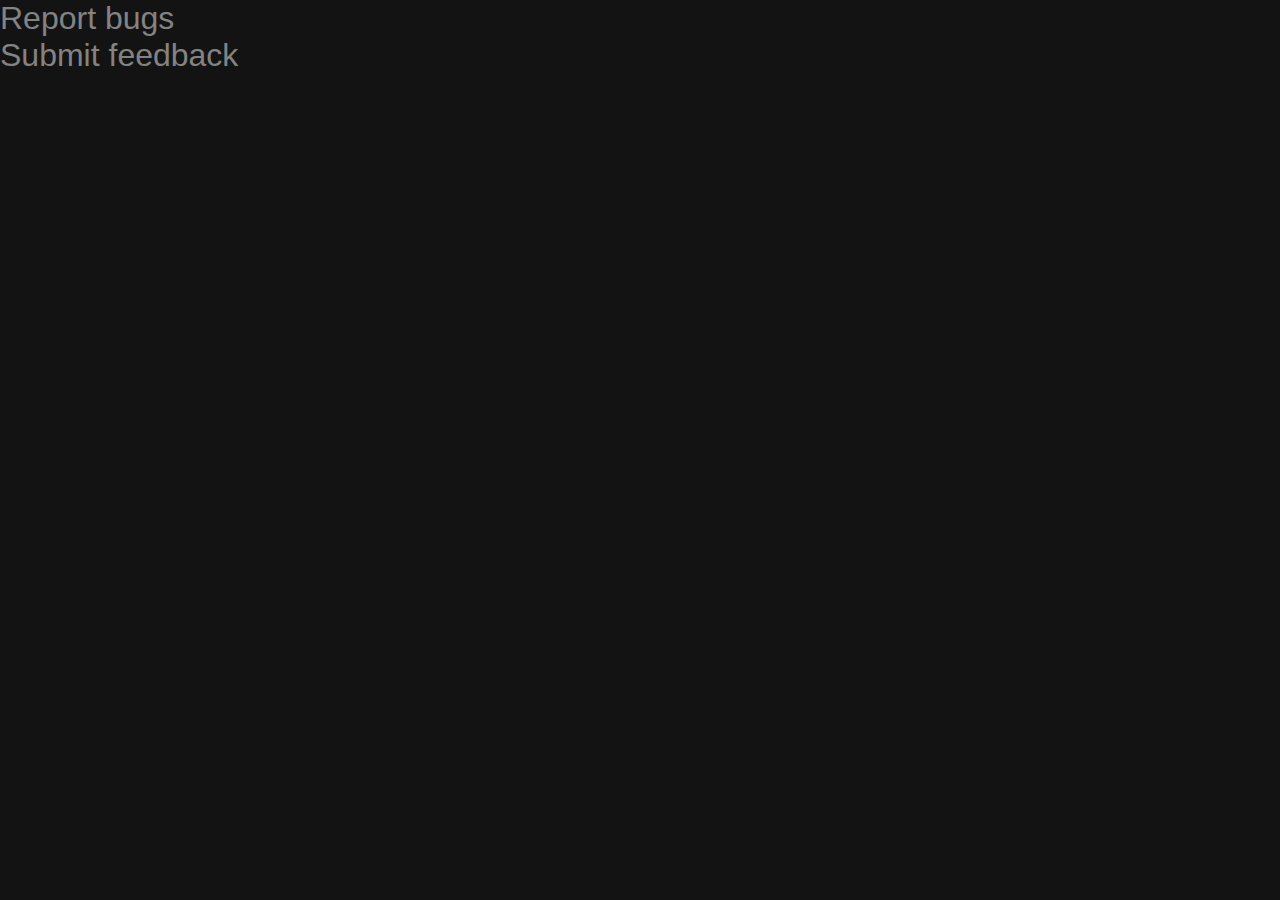
==== root/pages/index2.html @ 6c58dd86 "landing finished - plus form init" ====
<!DOCTYPE html>
<html lang="en">
<head>
    <meta charset="UTF-8">
    <meta http-equiv="X-UA-Compatible" content="IE=edge">
    <meta name="viewport" content="width=device-width, initial-scale=1.0">
    <link rel="stylesheet" href="../css/style2.css">
    <link rel="shortcut icon" href="/root/images/web_favicon.png" type="image/x-icon">
    <title>Eterspire - Help build Eterspire</title>
</head>
<body>
    <h1 class="title">Report bugs</h1>
    <form action="">

    </form>

    <h1 class="title">Submit feedback</h1>
    <form action="">

    </form>
</body>
</html>
---- root/css/style2.css ----
html {
    scroll-behavior: smooth;
}
* {
    margin: 0;
    padding: 0;
    font-family: sans-serif;
    box-sizing: border-box;
}

::-webkit-scrollbar {
    width: 5px;
    position: absolute;
}
::-webkit-scrollbar-thumb {
    background: #6d6d6d69;
    border-radius: 5px;
}

body {
    width: 100vw;
    background-color: #131313;
    overflow-x: hidden;
}

.title {
    color: #838383;
    font-weight: 500;
}
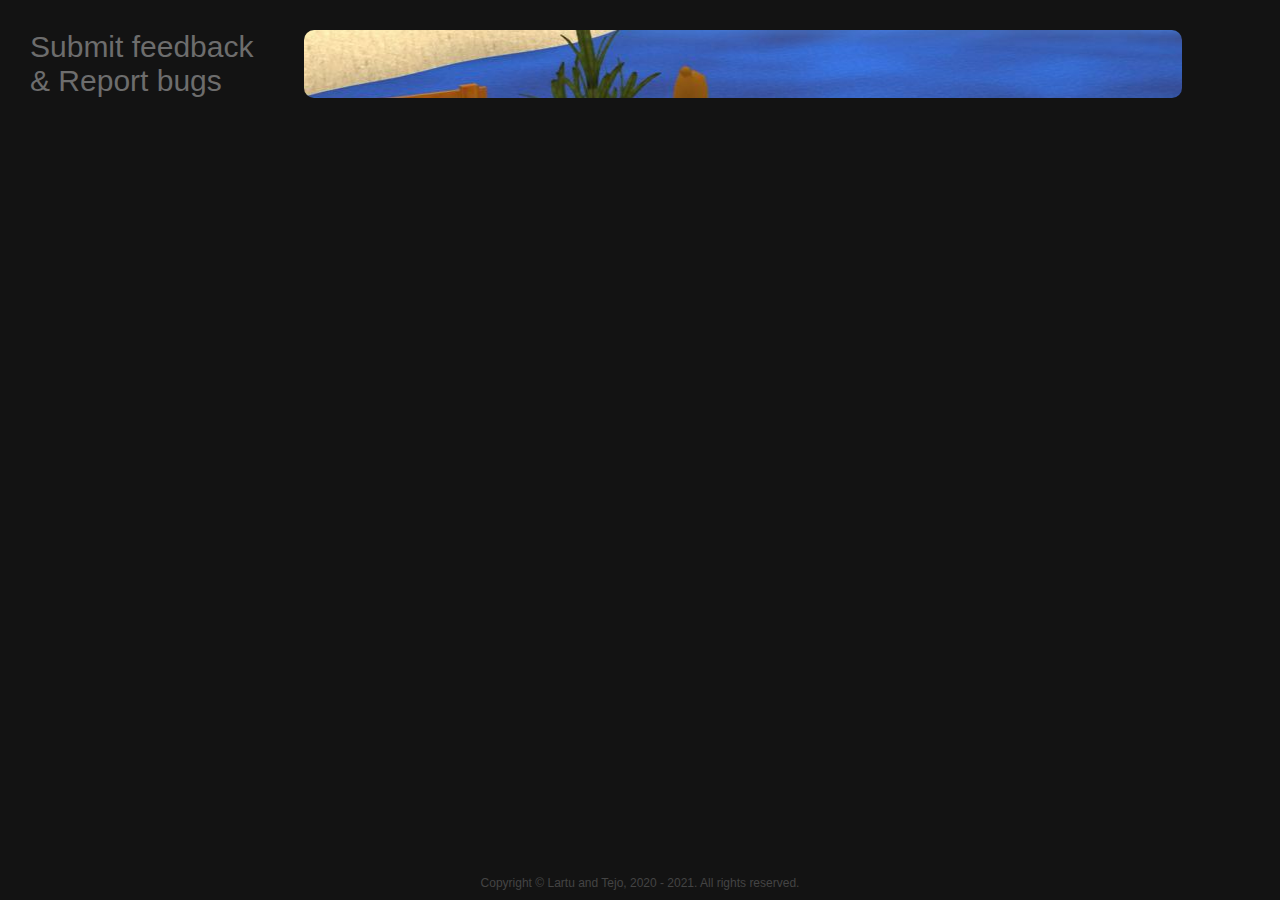
==== commit a8218d50: "responsive donde" ====
--- a/root/pages/index2.html
+++ b/root/pages/index2.html
@@ -9,14 +9,18 @@
     <title>Eterspire - Help build Eterspire</title>
 </head>
 <body>
-    <h1 class="title">Report bugs</h1>
-    <form action="">
+    <div class="container">
+        <h1 class="form-title">
+            Submit feedback <br>
+            & Report bugs
+        </h1>
+        <div class="form-container">
+            
+        </div>
+    </div>
 
-    </form>
-
-    <h1 class="title">Submit feedback</h1>
-    <form action="">
-
-    </form>
+    <footer>
+        Copyright © Lartu and Tejo, 2020 - 2021. All rights reserved.
+    </footer>
 </body>
 </html>--- a/root/css/style2.css
+++ b/root/css/style2.css
@@ -20,10 +20,47 @@
 body {
     width: 100vw;
     background-color: #131313;
-    overflow-x: hidden;
 }
 
-.title {
-    color: #838383;
+/*Form -----------------------------------------*/
+.container {
+    display: grid;
+    grid-template-columns: 20% 80%;
+    padding: 20px 30px;
+    margin-top: 10px;
+    gap: 30px;
+}
+.form-title {
+    color: #6d6d6d;
+    font-size: 30px;
     font-weight: 500;
+    grid-column: 1/2;
+}
+.form-container {
+    width: 90%;
+    grid-column: 2/3;
+    background-image: url(../images/banner-form.jpg);
+    background-repeat: no-repeat;
+    background-position: center;
+    position: relative;
+    display: flex;
+    justify-content: center;
+    border-radius: 10px;
+}
+.form-banner {
+    width: 100%;
+}
+
+/*Footer ---------------------------------------*/
+footer {
+    text-align: center;
+    font-size: 12px;
+    padding: 10px 0;
+    color: #444444;
+    background-color: #131313;
+    
+    display: block;
+    position: absolute;
+    width: 100%;
+    bottom: 0;
 }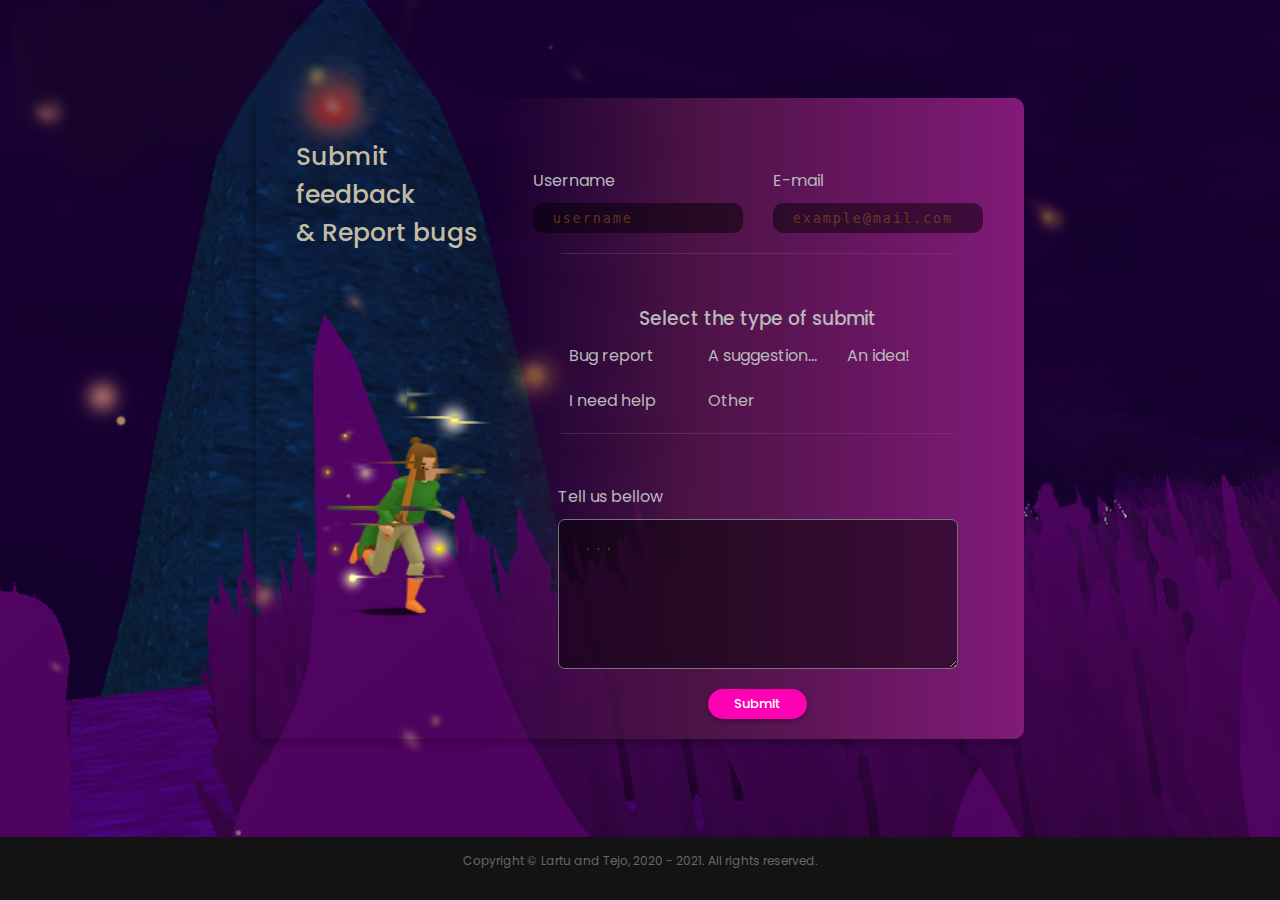
==== commit 0511a1a6: "finished form" ====
--- a/root/pages/index2.html
+++ b/root/pages/index2.html
@@ -6,21 +6,88 @@
     <meta name="viewport" content="width=device-width, initial-scale=1.0">
     <link rel="stylesheet" href="../css/style2.css">
     <link rel="shortcut icon" href="/root/images/web_favicon.png" type="image/x-icon">
+    <link rel="preconnect" href="https://fonts.googleapis.com">
+    <link rel="preconnect" href="https://fonts.gstatic.com" crossorigin>
+    <link href="https://fonts.googleapis.com/css2?family=Poppins:wght@400;500;800&display=swap" rel="stylesheet">
     <title>Eterspire - Help build Eterspire</title>
 </head>
 <body>
+    
     <div class="container">
-        <h1 class="form-title">
-            Submit feedback <br>
-            & Report bugs
-        </h1>
+        <h1 class="form-title-alt">Submit feedback & Report bugs</h1>
         <div class="form-container">
-            
+            <div class="title-img">
+                <h1 class="form-title">Submit feedback <br> & Report bugs</h1>
+                <img class="form-img" src="/root/images/form-img.png" alt="Glitchy character">
+            </div>
+            <div class="forms">
+                <form>
+                    <div class="structure">
+                        <div class="input">
+                            <label for="user">
+                                Username
+                            </label>
+                            <input id="user" type="text" placeholder="username">
+                        </div>
+
+                        <div class="input">
+                            <label for="mail">
+                                E-mail
+                            </label>
+                            <input type="text" id="mail" placeholder="example@mail.com">
+                        </div>
+                    </div>
+
+                    <div class="separator"></div>
+
+                    <div class="structure">
+                        <div class="report">
+                            <h3>Select the type of submit</h3>
+                            <div class="options">
+                                <div class="box">
+                                    <input type="radio" name="submit-option">
+                                    <label> Bug report</label>
+                                </div>
+
+                                <div class="box">
+                                    <input type="radio" name="submit-option">
+                                    <label> A suggestion...</label>
+                                </div>
+
+                                <div class="box">
+                                    <input type="radio" name="submit-option">
+                                    <label> An idea!</label>
+                                </div>
+
+                                <div class="box">
+                                    <input type="radio" name="submit-option">
+                                    <label>I need help</label>
+                                </div>
+
+                                <div class="box">
+                                    <input type="radio" name="submit-option">
+                                    <label> Other</label>
+                                </div>
+                            </div>
+                        </div>
+                    </div>
+
+                    <div class="separator"></div>
+
+                    <div class="structure">
+                        <div class="input">
+                            <label> Tell us bellow</label>
+                            <textarea name="" id="" cols="50" rows="9" placeholder="..."></textarea>
+                        </div>
+                    </div>
+                    <button class="submit">Submit</button>
+                </form>
+            </div>
         </div>
     </div>
-
     <footer>
         Copyright © Lartu and Tejo, 2020 - 2021. All rights reserved.
     </footer>
+
 </body>
 </html>--- a/root/css/style2.css
+++ b/root/css/style2.css
@@ -4,7 +4,7 @@
 * {
     margin: 0;
     padding: 0;
-    font-family: sans-serif;
+    font-family: 'Poppins', sans-serif;
     box-sizing: border-box;
 }
 
@@ -18,49 +18,227 @@
 }
 
 body {
+    background-color: #131313;
+    height: 100vh;
+}
+.container {
     width: 100vw;
-    background-color: #131313;
-}
-
-/*Form -----------------------------------------*/
-.container {
+    height: 93vh;
+    background-image: url(/root/images/banner-about.png);
+    background-size: cover;
+    background-repeat: no-repeat;
+    display: flex;
+    flex-direction: column;
+    justify-content: center;
+    align-items: center;
+}
+.form-container {
+    width: 60%;
+    box-sizing: border-box;
+    border-radius: 10px;
+    box-shadow: -5px 5px 5px rgba(0, 0, 0, 0.212);
+    backdrop-filter: blur(10px) zoom(2);
+    display: flex;
+    flex-direction: row;
+    justify-content: center;
+    gap: 10px;
+}
+.title-img {
+    display: flex;
+    flex-direction: column;
+    justify-content: space-between;
+    align-items: center;
+    border-radius: 10px 0 0 10px;
+    width: 40%;
+    padding: 20px;
+    box-sizing: border-box;
+}
+.form-title {
+    text-align: left;
+    width: 100%;
+    font-size: 25px;
+    font-weight: 500;
+    margin-top: 20px;
+    margin-left: 40px;
+    color: rgb(194, 188, 163);
+}
+.form-title-alt {
+    display: none;
+    text-align: center;
+    width: 100%;
+    font-size: 25px;
+    font-weight: 500;
+    margin: 20px 0;
+    color: rgb(212, 148, 52);
+    padding: 20px 50px;
+    background-color: rgba(0, 0, 0, 0.335);
+    font-weight: 600;
+}
+.form-img {
+    width: 100%;
+    margin: 0 20px 90px 100px;
+}
+form {
+    padding: 20px;
+    display: flex;
+    flex-direction: column;
+    justify-self: center;
+    align-items: center;
+}
+.separator {
+    height: 1px;
+    width: 80%;
+    border-bottom: 1px solid rgba(128, 64, 119, 0.472);
+}
+
+.forms {
+    background: rgb(255,255,255);
+    background: linear-gradient(90deg, rgba(255,255,255,0) 0%, rgba(75,19,70,1) 38%, rgba(130,26,121,1) 100%);
+    width: 100%;
+    height: 100%;
+    border-radius: 0 10px 10px 0;
+    display: flex;
+    flex-direction: column;
+}
+.structure {
+    display: flex;
+    flex-direction: row;
+    justify-content: center;
+    align-items: center;
+    margin-top: 50px;
+    padding-bottom: 20px;
+    gap: 30px;
+}
+
+.input {
+    display: flex;
+    flex-direction: column;
+}
+.input label {
+    color: rgb(185, 185, 185);
+    margin-bottom: 10px;
+}
+input {
+    height: 30px;
+    border-radius: 10px;
+    background-color: rgba(0, 0, 0, 0.486);;
+    border: none;
+    padding: 0 20px;
+    color: rgb(238, 149, 15);
+    font-family: monospace;
+    text-align: justify;
+    letter-spacing: 2px;
+
+}
+::placeholder {
+    color: rgba(194, 119, 7, 0.418);
+}
+
+
+.report {
+    display: flex;
+    flex-direction: column;
+    gap: 10px;
+}
+.report h3 {
+    color: rgb(185, 185, 185);
+    text-align: center;
+    font-weight: 500;
+}
+.options {
     display: grid;
-    grid-template-columns: 20% 80%;
-    padding: 20px 30px;
-    margin-top: 10px;
-    gap: 30px;
-}
-.form-title {
-    color: #6d6d6d;
-    font-size: 30px;
-    font-weight: 500;
-    grid-column: 1/2;
-}
-.form-container {
-    width: 90%;
-    grid-column: 2/3;
-    background-image: url(../images/banner-form.jpg);
-    background-repeat: no-repeat;
-    background-position: center;
-    position: relative;
-    display: flex;
-    justify-content: center;
-    border-radius: 10px;
-}
-.form-banner {
-    width: 100%;
-}
-
+    grid-template-columns: repeat(3,1fr);
+    gap: 20px;
+    
+}
+.options label {
+    margin-left: 10px;
+    color: rgb(185, 185, 185);
+}
+
+.box {
+    display: flex;
+    align-items: center;
+    justify-content: start;
+}
+
+input[type="radio"] {
+    display: none;
+}
+
+/*Style radio*/
+
+textarea {
+    max-height: 150px;
+    max-width: 400px;
+    background-color: rgba(0, 0, 0, 0.486);
+    border-radius: 7px;
+    padding: 15px 15px;
+    color: rgb(236, 135, 68);
+    font-size: 14px;
+    font-family: monospace;
+    text-align: justify;
+    letter-spacing: 2px;
+    line-height: 20px;
+    text-indent: 10px;
+}
+
+.submit {
+    width: 20%;
+    box-shadow: 0px 2px 5px rgba(0, 0, 0, 0.328);
+    background-color: #ff00b3;
+    padding: 5px 0;
+    border: none;
+    color: white;
+    font-size: 13px;
+    font-weight: 500;
+    border-radius: 20px;
+}
+.submit:active {
+    transform: translateX(0px) translateY(2px);
+    background-color: #ce1095;
+    box-shadow: none;
+}
 /*Footer ---------------------------------------*/
 footer {
     text-align: center;
     font-size: 12px;
     padding: 10px 0;
-    color: #444444;
-    background-color: #131313;
-    
+    color: #686868;
+    margin-top: 5px;
     display: block;
-    position: absolute;
+    position: relative;
     width: 100%;
     bottom: 0;
+}
+
+
+/*Media queries ----------------------------------*/
+
+@media (max-width: 1171px) {
+    .title-img {
+        display: none;
+    }
+    .form-container {
+        width: 100%;
+        border-radius: 0px;
+    }
+    .forms {
+        border-radius: 0px;
+    }
+    .form-title-alt {
+        display: block;
+    }
+}
+
+@media (max-width: 540px) {
+    .structure {
+        flex-direction: column;
+    }
+    .options {
+        grid-template-columns: repeat(2,1fr);
+    }
+    .input {
+        width: 70%;
+    }
 }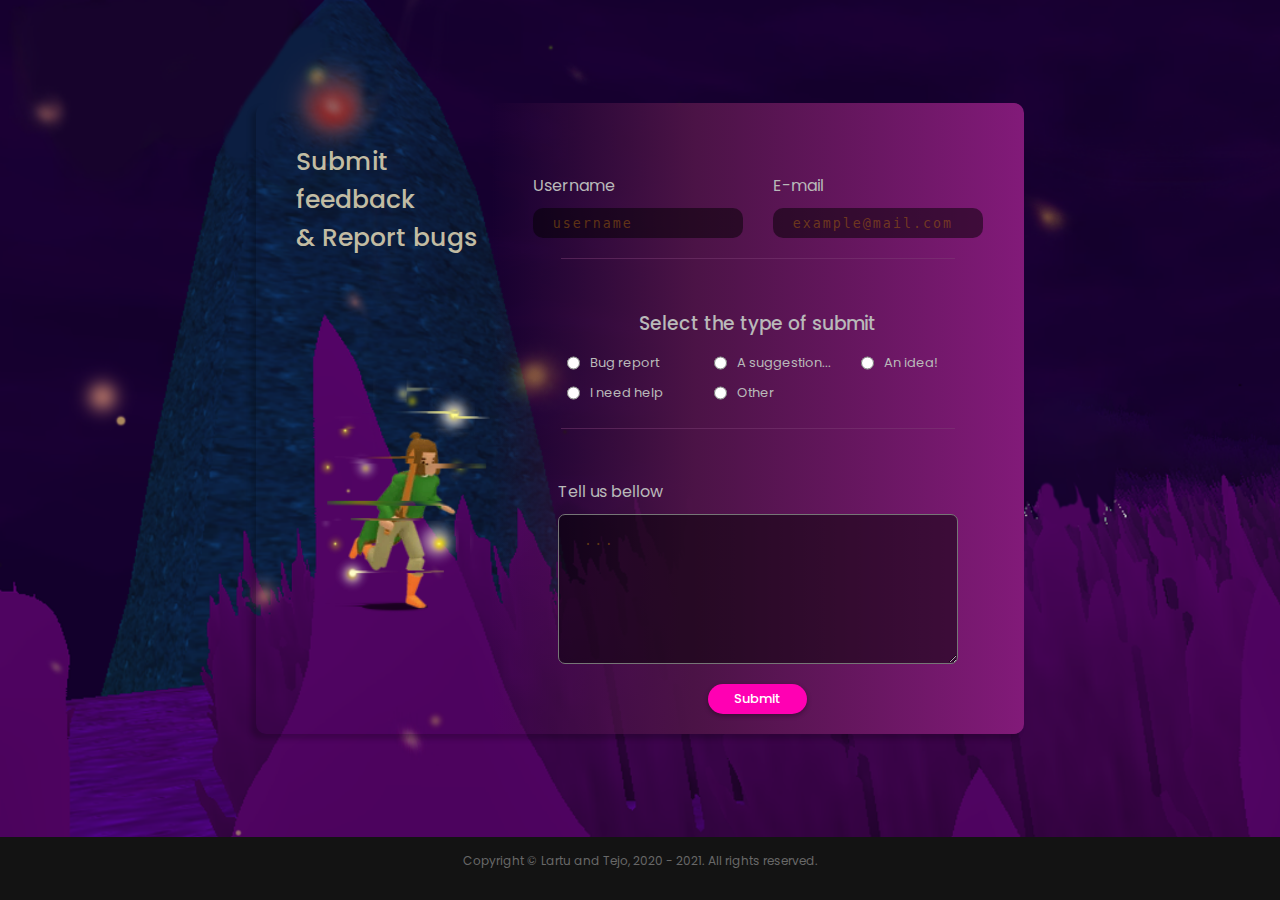
==== commit edcaee4d: "fix imagen caida html" ====
--- a/root/pages/index2.html
+++ b/root/pages/index2.html
@@ -18,7 +18,7 @@
         <div class="form-container">
             <div class="title-img">
                 <h1 class="form-title">Submit feedback <br> & Report bugs</h1>
-                <img class="form-img" src="/root/images/form-img.png" alt="Glitchy character">
+                <img class="form-img" src="../images/form-img.png" alt="Glitchy character">
             </div>
             <div class="forms">
                 <form>
--- a/root/css/style2.css
+++ b/root/css/style2.css
@@ -24,7 +24,7 @@
 .container {
     width: 100vw;
     height: 93vh;
-    background-image: url(/root/images/banner-about.png);
+    background-image: url(../images/banner-about.png);
     background-size: cover;
     background-repeat: no-repeat;
     display: flex;
@@ -121,7 +121,7 @@
 input {
     height: 30px;
     border-radius: 10px;
-    background-color: rgba(0, 0, 0, 0.486);;
+    background-color: rgba(0, 0, 0, 0.486);
     border: none;
     padding: 0 20px;
     color: rgb(238, 149, 15);
@@ -148,25 +148,23 @@
 .options {
     display: grid;
     grid-template-columns: repeat(3,1fr);
-    gap: 20px;
     
 }
 .options label {
-    margin-left: 10px;
     color: rgb(185, 185, 185);
+    display: flex;
+    font-size: 13px;
 }
 
 .box {
     display: flex;
-    align-items: center;
-    justify-content: start;
-}
-
-input[type="radio"] {
-    display: none;
-}
-
-/*Style radio*/
+    flex-direction: row;
+    align-items: center;
+    justify-content: flex-start;
+    gap: 10px;
+    margin-left: 30px;
+}
+
 
 textarea {
     max-height: 150px;
